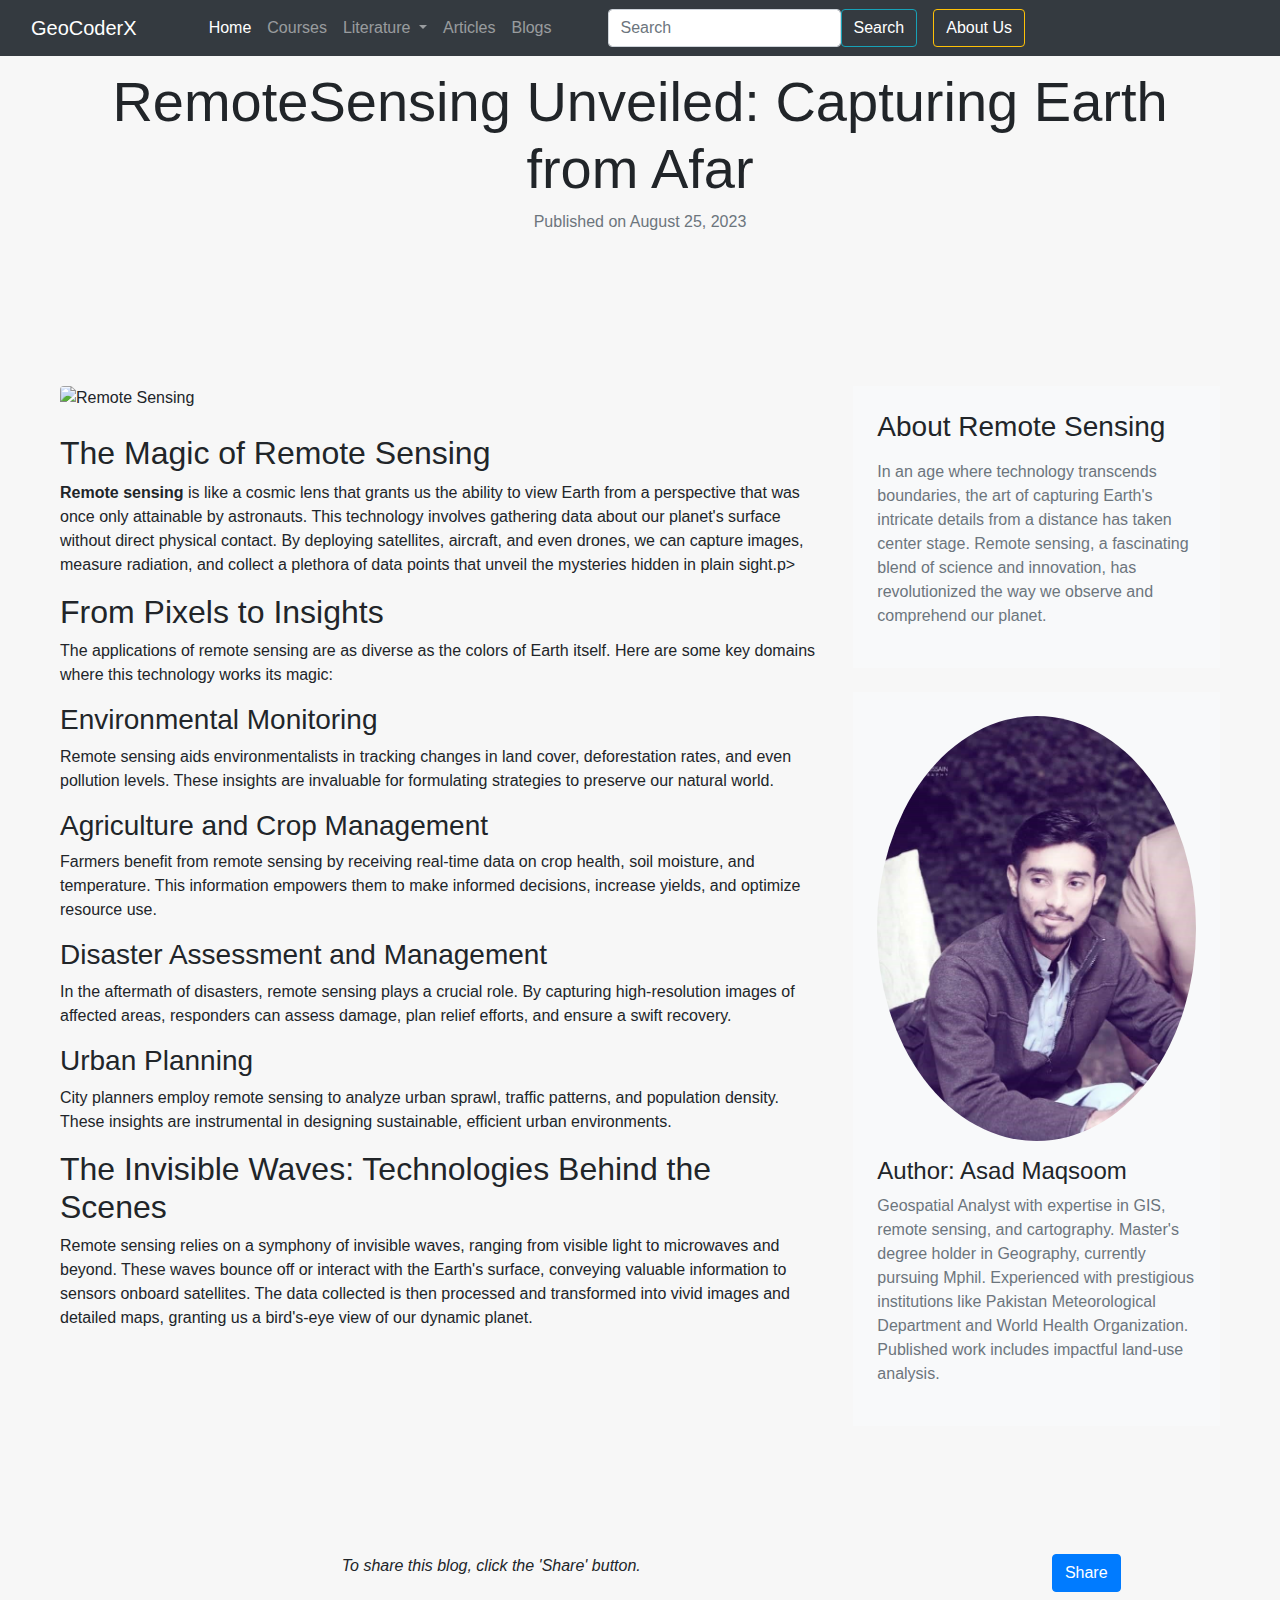
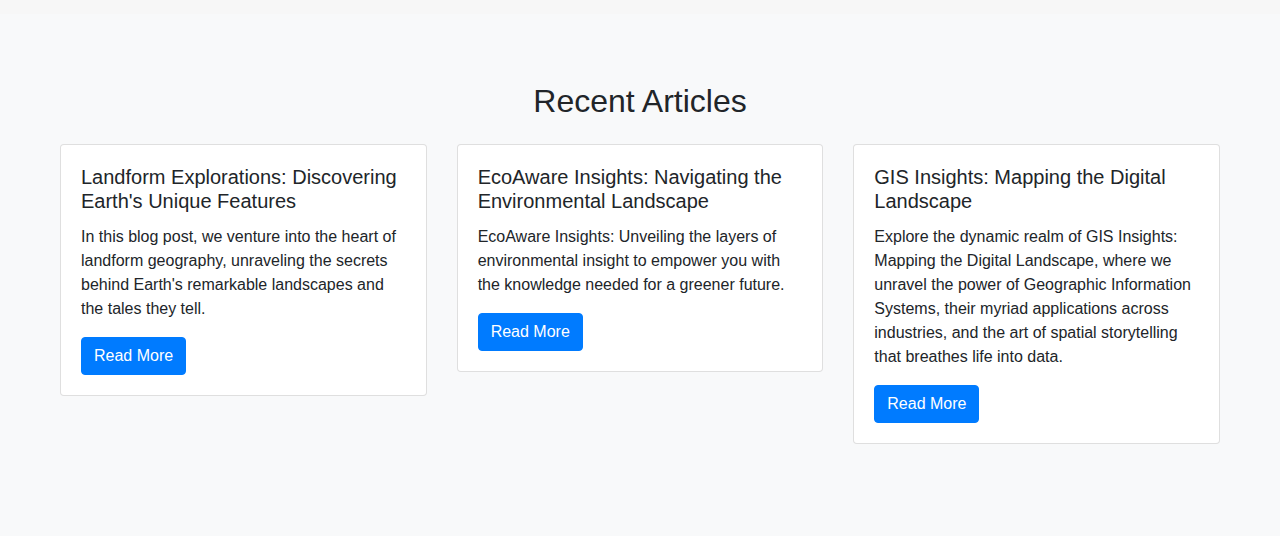
==== 2nd_blog.html @ 99dfe691 "add 2nd_blog.html" ====
<!DOCTYPE html>
<html lang="en">

<head>
  <meta charset="UTF-8">
  <meta name="viewport" content="width=device-width, initial-scale=1.0">
  <link rel="stylesheet" href="https://maxcdn.bootstrapcdn.com/bootstrap/4.5.2/css/bootstrap.min.css">
  <link rel="stylesheet" href="https://stackpath.bootstrapcdn.com/bootstrap/4.1.3/css/bootstrap.min.css"
    integrity="sha384-MCw98/SFnGE8fJT3GXwEOngsV7Zt27NXFoaoApmYm81iuXoPkFOJwJ8ERdknLPMO" crossorigin="anonymous">
  <link rel="stylesheet" href="https://stackpath.bootstrapcdn.com/font-awesome/4.7.0/css/font-awesome.min.css">
  <link href="https://cdn.jsdelivr.net/npm/bootstrap@5.3.0-alpha3/dist/css/bootstrap.min.css" rel="stylesheet"
    integrity="sha384-KK94CHFLLe+nY2dmCWGMq91rCGa5gtU4mk92HdvYe+M/SXH301p5ILy+dN9+nJOZ" crossorigin="anonymous">
  <link rel="stylesheet" href="styles.css"> <!-- Add your custom CSS file for premium styling -->

  <style>
    .special-link:hover {
      color: rgb(252, 252, 252) !important;
      background-color: black !important;
    }

    .no-underline a {
      text-decoration: none;
      color: white;
    }

    body {
      background-color: #f7f7f7;
      margin: 0;
      font-family: Arial, sans-serif;
    }

    .container {
      max-width: 1200px;
      margin: 0 auto;
      padding: 20px;
      position: relative;
    }

    .blog-content {
      width: 70%;
      float: left;
    }

    .share-icons {
      position: fixed;
      top: 50%;
      right: -60px;
      transform: translateY(-50%);
      background-color: #fff;
      border: 1px solid #ddd;
      padding: 15px;
      box-shadow: 0px 0px 10px rgba(0, 0, 0, 0.2);
      border-radius: 8px;
      transition: right 0.3s ease;
    }

    .share-icons.active {
      right: 20px;
    }

    .share-icons a {
      display: block;
      margin-bottom: 10px;
      text-align: center;
      text-decoration: none;
      color: #333;
      font-size: 24px;
      transition: color 0.3s ease;
    }

    .share-icons a:hover {
      color: #007bff;
    }
  </style>
  <title>RemoteSensing Unveiled: Capturing Earth from Afar</title>
</head>

<body>
  <header data-bs-theme="dark ">
    <nav class="navbar navbar-expand-md navbar-dark fixed-top bg-dark ">
      <div class="container-fluid">
        <a class="navbar-brand" href="index.html">GeoCoderX</a>
        <button class="navbar-toggler" type="button" data-bs-toggle="collapse" data-bs-target="#navbarCollapse"
          aria-controls="navbarCollapse" aria-expanded="false" aria-label="Toggle navigation">
          <span class="navbar-toggler-icon"></span>
        </button>
        <div class="collapse navbar-collapse" id="navbarCollapse">
          <ul class="navbar-nav me-auto mb-2 mb-md-0 mx-5">
            <li class="nav-item">
              <a class="nav-link special-link active" aria-current="page" href="index.html">Home</a>
            </li>
            <li class="nav-item">
              <a class="nav-link special-link" href="course.html">Courses</a>
            </li>
            <ul class="navbar-nav ">
              <li class="nav-item dropdown">
                <a class="nav-link special-link dropdown-toggle" href="#" id="navbarDropdown" role="button"
                  data-bs-toggle="dropdown" aria-expanded="false">
                  Literature
                </a>
                <ul class="dropdown-menu" aria-labelledby="navbarDropdown">
                  <li><a class="dropdown-item special-link" href="GIS.html">Geographic Information
                      System</a></li>
                  <li><a class="dropdown-item special-link" href="#">Remote Sensing</a></li>
                  <li><a class="dropdown-item special-link" href="#">Urban Tourism</a></li>
                  <li><a class="dropdown-item special-link" href="#">Physical Geography</a></li>
                  <li><a class="dropdown-item special-link" href="#">Commercial Geography</a></li>
                </ul>
              </li>
            </ul>
            <li class="nav-item">
              <a class="nav-link special-link" href="Articles.html">Articles</a>
            </li>
            <li class="nav-item">
              <a class="nav-link special-link" href="Blog.html">Blogs</a>
            </li>

          </ul>
          <form class="d-flex " role="search">
            <input class="form-control me-2" type="search" placeholder="Search" aria-label="Search">
            <button class="btn btn-outline-info text-white" type="submit">Search</button>
          </form>
          <!-- <button type="button" class="btn btn-info mx-3">About us</button> -->
          <button type="button" class="btn btn-outline-warning mx-3 no-underline "><a href="about.html">About
              Us</a></button>
        </div>
      </div>
    </nav>
    <!-- <div id="blank">
          <p></p>
        </div> -->
  </header>
  <!-- Header -->
  <header class="header text-center py-5 ">
    <div class="container">
      <h1 class="display-4">RemoteSensing Unveiled: Capturing Earth from Afar</h1>
      <!-- <p class="lead"></p> -->
      <p class="text-center text-muted">Published on August 25, 2023</p>
    </div>
  </header>

  <!-- Main Content -->
  <main>
    <div class="container my-5">
      <div class="row">
        <div class="col-lg-8">
          <img
            src="https://gisgeography.com/wp-content/uploads/2015/11/What-Is-Remote-Sensing-1.jpg"
            class="img-fluid rounded mb-4" alt="Remote Sensing">
          <h2>The Magic of Remote Sensing</h2>
          <p><b>Remote sensing</b> is like a cosmic lens that grants us the ability to view Earth from a perspective that was once only attainable by astronauts. This technology involves gathering data about our planet's surface without direct physical contact. By deploying satellites, aircraft, and even drones, we can capture images, measure radiation, and collect a plethora of data points that unveil the mysteries hidden in plain sight.p>

          <!-- More content here -->

          <h2>From Pixels to Insights</h2>
          <p>The applications of remote sensing are as diverse as the colors of Earth itself. Here are some key domains where this technology works its magic:</p>
          <h3>Environmental Monitoring</h3>
          <p>Remote sensing aids environmentalists in tracking changes in land cover, deforestation rates, and even pollution levels. These insights are invaluable for formulating strategies to preserve our natural world.</p>
          <h3>Agriculture and Crop Management</h3>
          <p>Farmers benefit from remote sensing by receiving real-time data on crop health, soil moisture, and temperature. This information empowers them to make informed decisions, increase yields, and optimize resource use.</p>
          <h3>Disaster Assessment and Management</h3>
          <p>In the aftermath of disasters, remote sensing plays a crucial role. By capturing high-resolution images of affected areas, responders can assess damage, plan relief efforts, and ensure a swift recovery.</p>
          <h3>Urban Planning</h3>
          <p>City planners employ remote sensing to analyze urban sprawl, traffic patterns, and population density. These insights are instrumental in designing sustainable, efficient urban environments.</p>
          <h2>The Invisible Waves: Technologies Behind the Scenes</h2>
          <p>Remote sensing relies on a symphony of invisible waves, ranging from visible light to microwaves and beyond. These waves bounce off or interact with the Earth's surface, conveying valuable information to sensors onboard satellites. The data collected is then processed and transformed into vivid images and detailed maps, granting us a bird's-eye view of our dynamic planet.</p>
        </div>
        <!-- Sidebar with About and Author sections -->
        <div class="col-lg-4">
          <div class="about-section bg-light p-4 mb-4">
            <h3 class="mb-3">About Remote Sensing</h3>
            <p class="text-muted">In an age where technology transcends boundaries, the art of capturing Earth's intricate details from a distance has taken center stage. Remote sensing, a fascinating blend of science and innovation, has revolutionized the way we observe and comprehend our planet. </p>
          </div>

          <div class="author-section bg-light p-4 mb-4">
            <img src="Asad.jpg" class="img-fluid rounded-circle mb-3" alt="Author">
            <h4>Author: Asad Maqsoom</h4>
            <p class="text-muted">Geospatial Analyst with expertise in GIS, remote sensing, and cartography. Master's
              degree holder in Geography, currently pursuing Mphil. Experienced with prestigious institutions like
              Pakistan Meteorological Department and World Health Organization. Published work includes impactful
              land-use analysis.</p>
          </div>
        </div>
      </div>
    </div>
    <div class="container">
      <div class="row">
        <div class="col-lg-9 text-center mt-3">
          <p><i>To share this blog, click the 'Share' button.</i></p>
        </div>
        <div class="col-lg-3">
          <div class="share-icons" id="shareIcons">
            <a href="https://www.facebook.com/"><i class="fab fa-facebook"></i></a>
            <a href="https://www.instagram.com/"><i class="fab fa-instagram"></i></a>
            <a href="https://wa.me/whatsappphonenumber"><i class="fab fa-whatsapp"></i></a>
            <a href="https://twitter.com/"><i class="fab fa-twitter"></i></a>
          </div>
          <div class="text-center mt-3">
            <button class="btn btn-primary" id="toggleIcons">Share</button>
          </div>
        </div>
      </div>
    </div>

    <!-- The rest of your content -->
    </div>
    </div>

    <!-- Recent Articles -->
    <div class="recent-articles bg-light py-5">
      <div class="container">
        <h2 class="text-center mb-4">Recent Articles</h2>
        <div class="row">
          <div class="col-md-4">
            <div class="card mb-4">
              <!-- <img src="article1.jpg" class="card-img-top" alt="Article 1"> -->
              <div class="card-body">
                <h5 class="card-title">Landform Explorations: Discovering Earth's Unique Features</h5>
                <p class="card-text">In this blog post, we venture into the heart of landform geography, unraveling the secrets behind Earth's remarkable landscapes and the tales they tell.</p>
                <a href="#" class="btn btn-primary">Read More</a>
              </div>
            </div>
          </div>
          <div class="col-md-4">
            <div class="card mb-4">
              <!-- <img src="article2.jpg" class="card-img-top" alt="Article 2"> -->
              <div class="card-body">
                <h5 class="card-title">EcoAware Insights: Navigating the Environmental Landscape</h5>
                <p class="card-text">EcoAware Insights: Unveiling the layers of environmental insight to empower you with the knowledge needed for a greener future.</p>
                <a href="first_blog.html" class="btn btn-primary">Read More</a>
              </div>
            </div>
          </div>
          <div class="col-md-4">
            <div class="card mb-4">
              <!-- <img src="article3.jpg" class="card-img-top" alt="Article 3"> -->
              <div class="card-body">
                <h5 class="card-title">GIS Insights: Mapping the Digital Landscape</h5>
                <p class="card-text">Explore the dynamic realm of GIS Insights: Mapping the Digital Landscape, where
                  we unravel the power of Geographic Information Systems, their myriad applications across industries, and
                  the art of spatial storytelling that breathes life into data.</p>
                <a href="#" class="btn btn-primary">Read More</a>
              </div>
            </div>
          </div>
        </div>
      </div>
    </div>
  </main>
  <!-- The rest of your content -->

  <script src="https://ajax.googleapis.com/ajax/libs/jquery/3.5.1/jquery.min.js"></script>
  <script>
    $(document).ready(function () {
      $("#toggleIcons").click(function () {
        $("#shareIcons").toggleClass("active");
      });
    });
  </script>
  <script src="https://cdnjs.cloudflare.com/ajax/libs/popper.js/1.16.0/umd/popper.min.js"></script>
  <script src="https://maxcdn.bootstrapcdn.com/bootstrap/4.5.2/js/bootstrap.min.js"></script>
  <script src="https://cdnjs.cloudflare.com/ajax/libs/font-awesome/5.15.3/js/all.min.js"></script>
  <script src="https://code.jquery.com/jquery-3.5.1.slim.min.js"></script>
  <script src="https://cdn.jsdelivr.net/npm/@popperjs/core@2.9.3/dist/umd/popper.min.js"></script>
  <script src="https://maxcdn.bootstrapcdn.com/bootstrap/4.5.2/js/bootstrap.min.js"></script>
</body>

</html>
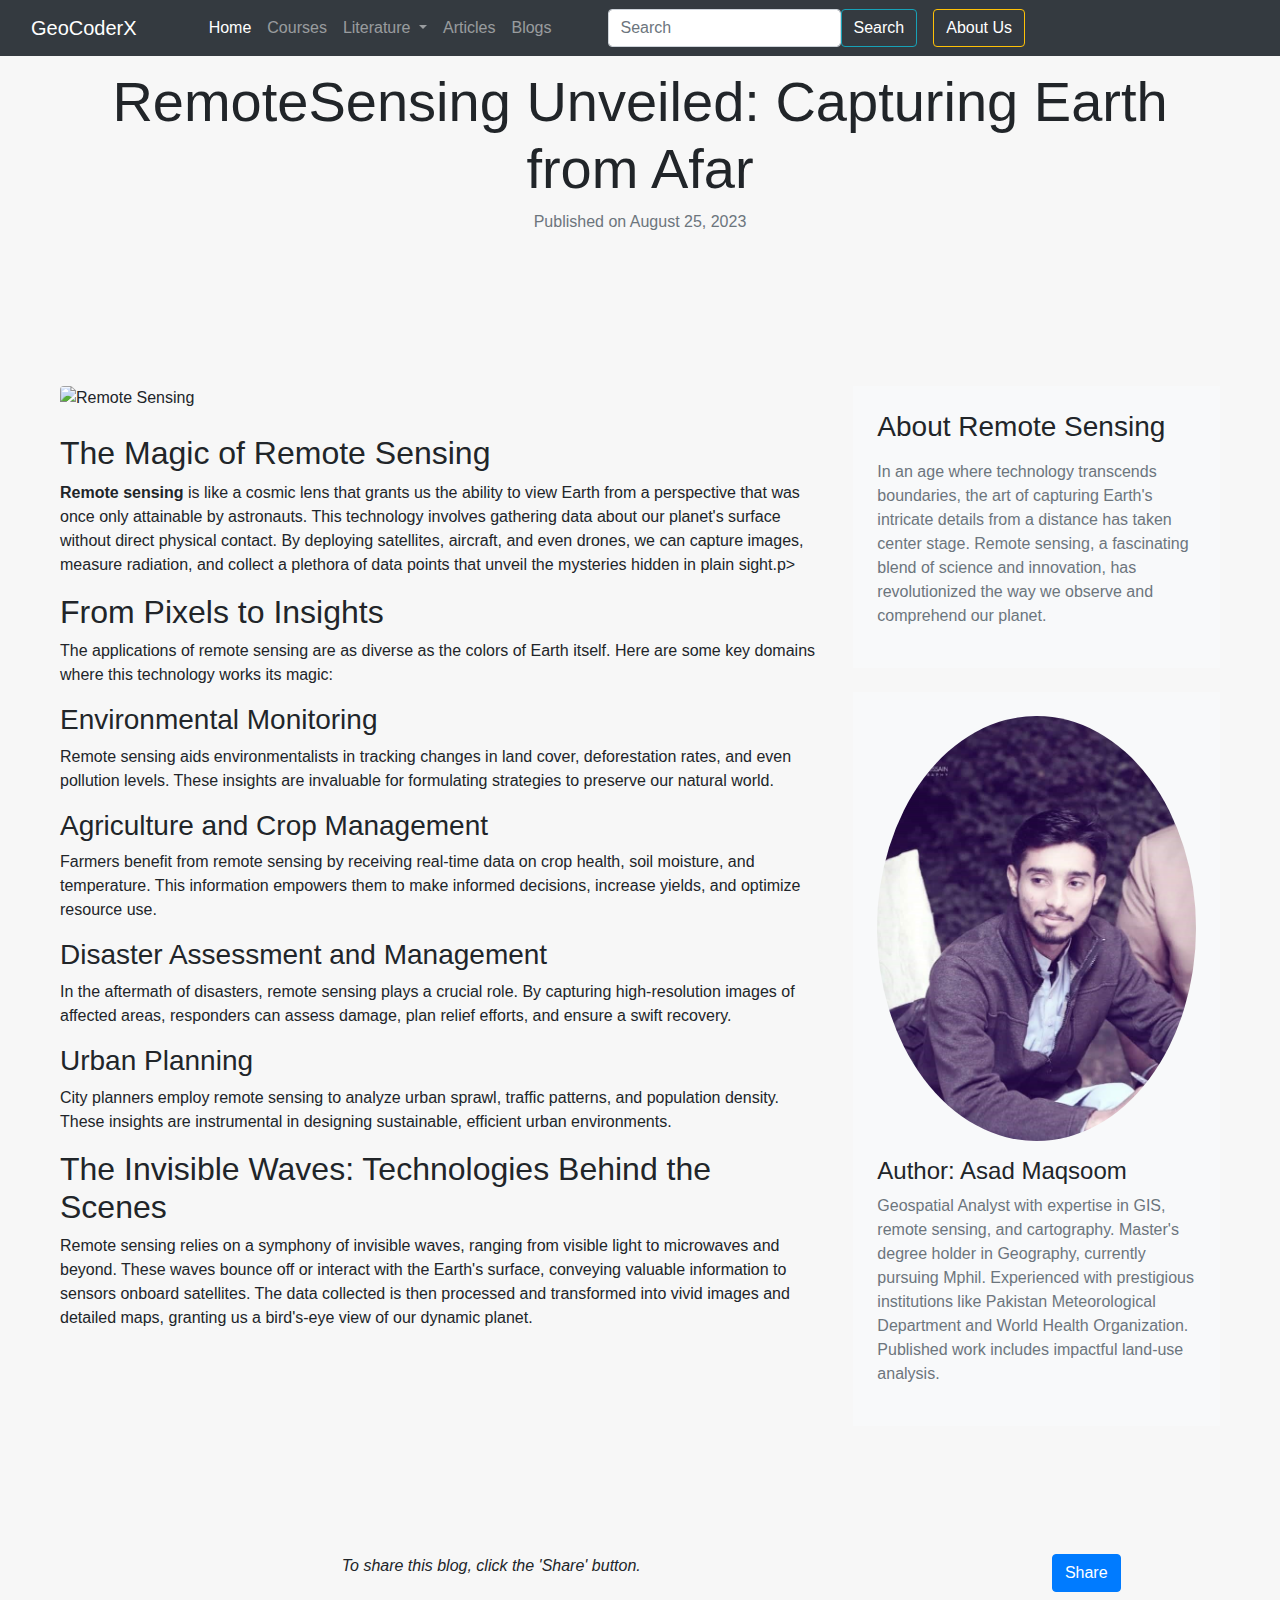
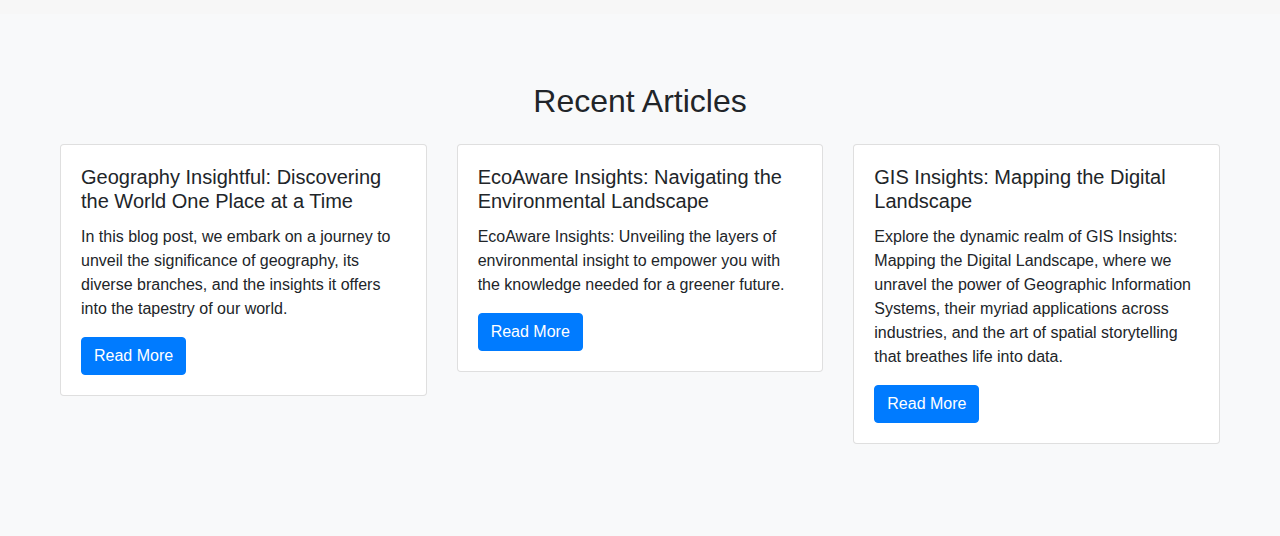
==== commit da9f08ca: "add 4th_blog and update all blogs recent artcles" ====
--- a/2nd_blog.html
+++ b/2nd_blog.html
@@ -215,9 +215,9 @@
             <div class="card mb-4">
               <!-- <img src="article1.jpg" class="card-img-top" alt="Article 1"> -->
               <div class="card-body">
-                <h5 class="card-title">Landform Explorations: Discovering Earth's Unique Features</h5>
-                <p class="card-text">In this blog post, we venture into the heart of landform geography, unraveling the secrets behind Earth's remarkable landscapes and the tales they tell.</p>
-                <a href="#" class="btn btn-primary">Read More</a>
+                <h5 class="card-title">Geography Insightful: Discovering the World One Place at a Time</h5>
+                <p class="card-text"> In this blog post, we embark on a journey to unveil the significance of geography, its diverse branches, and the insights it offers into the tapestry of our world.</p>
+                <a href="4th_blog.html" class="btn btn-primary">Read More</a>
               </div>
             </div>
           </div>
@@ -239,7 +239,7 @@
                 <p class="card-text">Explore the dynamic realm of GIS Insights: Mapping the Digital Landscape, where
                   we unravel the power of Geographic Information Systems, their myriad applications across industries, and
                   the art of spatial storytelling that breathes life into data.</p>
-                <a href="#" class="btn btn-primary">Read More</a>
+                <a href="3rd_blog.html" class="btn btn-primary">Read More</a>
               </div>
             </div>
           </div>
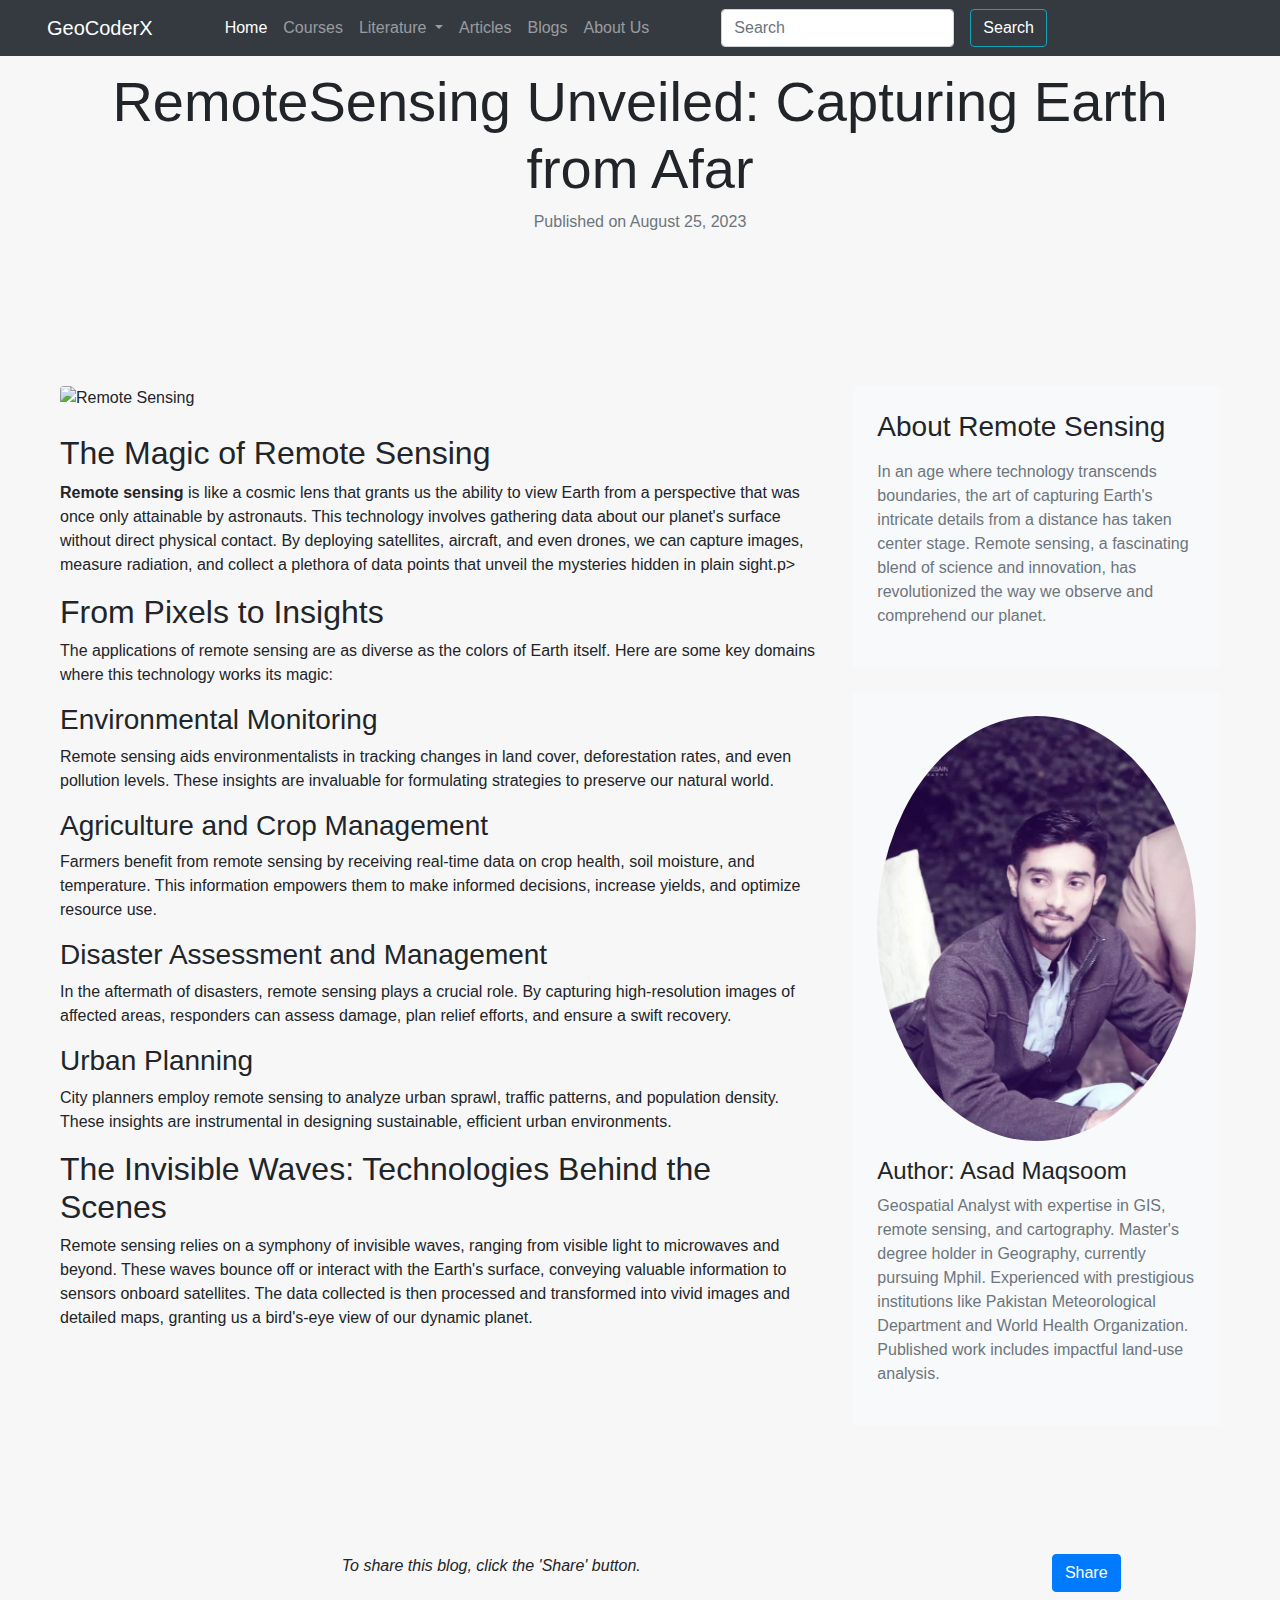
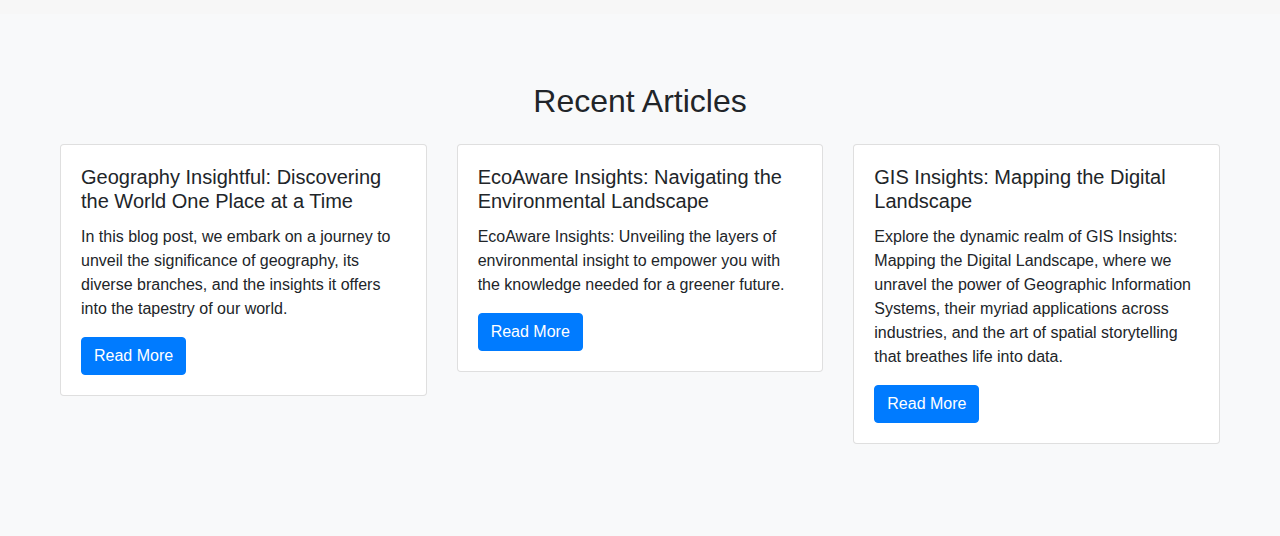
==== commit 9be8b9a6: "remove about button and update navbar" ====
--- a/2nd_blog.html
+++ b/2nd_blog.html
@@ -2,267 +2,298 @@
 <html lang="en">
 
 <head>
-  <meta charset="UTF-8">
-  <meta name="viewport" content="width=device-width, initial-scale=1.0">
-  <link rel="stylesheet" href="https://maxcdn.bootstrapcdn.com/bootstrap/4.5.2/css/bootstrap.min.css">
-  <link rel="stylesheet" href="https://stackpath.bootstrapcdn.com/bootstrap/4.1.3/css/bootstrap.min.css"
-    integrity="sha384-MCw98/SFnGE8fJT3GXwEOngsV7Zt27NXFoaoApmYm81iuXoPkFOJwJ8ERdknLPMO" crossorigin="anonymous">
-  <link rel="stylesheet" href="https://stackpath.bootstrapcdn.com/font-awesome/4.7.0/css/font-awesome.min.css">
-  <link href="https://cdn.jsdelivr.net/npm/bootstrap@5.3.0-alpha3/dist/css/bootstrap.min.css" rel="stylesheet"
-    integrity="sha384-KK94CHFLLe+nY2dmCWGMq91rCGa5gtU4mk92HdvYe+M/SXH301p5ILy+dN9+nJOZ" crossorigin="anonymous">
-  <link rel="stylesheet" href="styles.css"> <!-- Add your custom CSS file for premium styling -->
-
-  <style>
-    .special-link:hover {
-      color: rgb(252, 252, 252) !important;
-      background-color: black !important;
-    }
-
-    .no-underline a {
-      text-decoration: none;
-      color: white;
-    }
-
-    body {
-      background-color: #f7f7f7;
-      margin: 0;
-      font-family: Arial, sans-serif;
-    }
-
-    .container {
-      max-width: 1200px;
-      margin: 0 auto;
-      padding: 20px;
-      position: relative;
-    }
-
-    .blog-content {
-      width: 70%;
-      float: left;
-    }
-
-    .share-icons {
-      position: fixed;
-      top: 50%;
-      right: -60px;
-      transform: translateY(-50%);
-      background-color: #fff;
-      border: 1px solid #ddd;
-      padding: 15px;
-      box-shadow: 0px 0px 10px rgba(0, 0, 0, 0.2);
-      border-radius: 8px;
-      transition: right 0.3s ease;
-    }
-
-    .share-icons.active {
-      right: 20px;
-    }
-
-    .share-icons a {
-      display: block;
-      margin-bottom: 10px;
-      text-align: center;
-      text-decoration: none;
-      color: #333;
-      font-size: 24px;
-      transition: color 0.3s ease;
-    }
-
-    .share-icons a:hover {
-      color: #007bff;
-    }
-  </style>
-  <title>RemoteSensing Unveiled: Capturing Earth from Afar</title>
+    <meta charset="UTF-8">
+    <meta name="viewport" content="width=device-width, initial-scale=1.0">
+    <link rel="stylesheet" href="https://maxcdn.bootstrapcdn.com/bootstrap/4.5.2/css/bootstrap.min.css">
+    <link rel="stylesheet" href="https://stackpath.bootstrapcdn.com/bootstrap/4.1.3/css/bootstrap.min.css"
+        integrity="sha384-MCw98/SFnGE8fJT3GXwEOngsV7Zt27NXFoaoApmYm81iuXoPkFOJwJ8ERdknLPMO" crossorigin="anonymous">
+    <link rel="stylesheet" href="https://stackpath.bootstrapcdn.com/font-awesome/4.7.0/css/font-awesome.min.css">
+    <link href="https://cdn.jsdelivr.net/npm/bootstrap@5.3.0-alpha3/dist/css/bootstrap.min.css" rel="stylesheet"
+        integrity="sha384-KK94CHFLLe+nY2dmCWGMq91rCGa5gtU4mk92HdvYe+M/SXH301p5ILy+dN9+nJOZ" crossorigin="anonymous">
+    <link rel="stylesheet" href="styles.css"> <!-- Add your custom CSS file for premium styling -->
+
+    <style>
+        .special-link:hover {
+            color: rgb(252, 252, 252) !important;
+            background-color: black !important;
+        }
+
+        .no-underline a {
+            text-decoration: none;
+            color: white;
+        }
+
+        body {
+            background-color: #f7f7f7;
+            margin: 0;
+            font-family: Arial, sans-serif;
+        }
+
+        .container {
+            max-width: 1200px;
+            margin: 0 auto;
+            padding: 20px;
+            position: relative;
+        }
+
+        .blog-content {
+            width: 70%;
+            float: left;
+        }
+
+        .share-icons {
+            position: fixed;
+            top: 50%;
+            right: -60px;
+            transform: translateY(-50%);
+            background-color: #fff;
+            border: 1px solid #ddd;
+            padding: 15px;
+            box-shadow: 0px 0px 10px rgba(0, 0, 0, 0.2);
+            border-radius: 8px;
+            transition: right 0.3s ease;
+        }
+
+        .share-icons.active {
+            right: 20px;
+        }
+
+        .share-icons a {
+            display: block;
+            margin-bottom: 10px;
+            text-align: center;
+            text-decoration: none;
+            color: #333;
+            font-size: 24px;
+            transition: color 0.3s ease;
+        }
+
+        .share-icons a:hover {
+            color: #007bff;
+        }
+    </style>
+    <title>RemoteSensing Unveiled: Capturing Earth from Afar</title>
 </head>
 
 <body>
-  <header data-bs-theme="dark ">
-    <nav class="navbar navbar-expand-md navbar-dark fixed-top bg-dark ">
-      <div class="container-fluid">
-        <a class="navbar-brand" href="index.html">GeoCoderX</a>
-        <button class="navbar-toggler" type="button" data-bs-toggle="collapse" data-bs-target="#navbarCollapse"
-          aria-controls="navbarCollapse" aria-expanded="false" aria-label="Toggle navigation">
-          <span class="navbar-toggler-icon"></span>
-        </button>
-        <div class="collapse navbar-collapse" id="navbarCollapse">
-          <ul class="navbar-nav me-auto mb-2 mb-md-0 mx-5">
-            <li class="nav-item">
-              <a class="nav-link special-link active" aria-current="page" href="index.html">Home</a>
-            </li>
-            <li class="nav-item">
-              <a class="nav-link special-link" href="course.html">Courses</a>
-            </li>
-            <ul class="navbar-nav ">
-              <li class="nav-item dropdown">
-                <a class="nav-link special-link dropdown-toggle" href="#" id="navbarDropdown" role="button"
-                  data-bs-toggle="dropdown" aria-expanded="false">
-                  Literature
-                </a>
-                <ul class="dropdown-menu" aria-labelledby="navbarDropdown">
-                  <li><a class="dropdown-item special-link" href="GIS.html">Geographic Information
-                      System</a></li>
-                  <li><a class="dropdown-item special-link" href="#">Remote Sensing</a></li>
-                  <li><a class="dropdown-item special-link" href="#">Urban Tourism</a></li>
-                  <li><a class="dropdown-item special-link" href="#">Physical Geography</a></li>
-                  <li><a class="dropdown-item special-link" href="#">Commercial Geography</a></li>
-                </ul>
-              </li>
-            </ul>
-            <li class="nav-item">
-              <a class="nav-link special-link" href="Articles.html">Articles</a>
-            </li>
-            <li class="nav-item">
-              <a class="nav-link special-link" href="Blog.html">Blogs</a>
-            </li>
-
-          </ul>
-          <form class="d-flex " role="search">
-            <input class="form-control me-2" type="search" placeholder="Search" aria-label="Search">
-            <button class="btn btn-outline-info text-white" type="submit">Search</button>
-          </form>
-          <!-- <button type="button" class="btn btn-info mx-3">About us</button> -->
-          <button type="button" class="btn btn-outline-warning mx-3 no-underline "><a href="about.html">About
-              Us</a></button>
-        </div>
-      </div>
-    </nav>
-    <!-- <div id="blank">
-          <p></p>
-        </div> -->
-  </header>
-  <!-- Header -->
-  <header class="header text-center py-5 ">
-    <div class="container">
-      <h1 class="display-4">RemoteSensing Unveiled: Capturing Earth from Afar</h1>
-      <!-- <p class="lead"></p> -->
-      <p class="text-center text-muted">Published on August 25, 2023</p>
-    </div>
-  </header>
-
-  <!-- Main Content -->
-  <main>
-    <div class="container my-5">
-      <div class="row">
-        <div class="col-lg-8">
-          <img
-            src="https://gisgeography.com/wp-content/uploads/2015/11/What-Is-Remote-Sensing-1.jpg"
-            class="img-fluid rounded mb-4" alt="Remote Sensing">
-          <h2>The Magic of Remote Sensing</h2>
-          <p><b>Remote sensing</b> is like a cosmic lens that grants us the ability to view Earth from a perspective that was once only attainable by astronauts. This technology involves gathering data about our planet's surface without direct physical contact. By deploying satellites, aircraft, and even drones, we can capture images, measure radiation, and collect a plethora of data points that unveil the mysteries hidden in plain sight.p>
-
-          <!-- More content here -->
-
-          <h2>From Pixels to Insights</h2>
-          <p>The applications of remote sensing are as diverse as the colors of Earth itself. Here are some key domains where this technology works its magic:</p>
-          <h3>Environmental Monitoring</h3>
-          <p>Remote sensing aids environmentalists in tracking changes in land cover, deforestation rates, and even pollution levels. These insights are invaluable for formulating strategies to preserve our natural world.</p>
-          <h3>Agriculture and Crop Management</h3>
-          <p>Farmers benefit from remote sensing by receiving real-time data on crop health, soil moisture, and temperature. This information empowers them to make informed decisions, increase yields, and optimize resource use.</p>
-          <h3>Disaster Assessment and Management</h3>
-          <p>In the aftermath of disasters, remote sensing plays a crucial role. By capturing high-resolution images of affected areas, responders can assess damage, plan relief efforts, and ensure a swift recovery.</p>
-          <h3>Urban Planning</h3>
-          <p>City planners employ remote sensing to analyze urban sprawl, traffic patterns, and population density. These insights are instrumental in designing sustainable, efficient urban environments.</p>
-          <h2>The Invisible Waves: Technologies Behind the Scenes</h2>
-          <p>Remote sensing relies on a symphony of invisible waves, ranging from visible light to microwaves and beyond. These waves bounce off or interact with the Earth's surface, conveying valuable information to sensors onboard satellites. The data collected is then processed and transformed into vivid images and detailed maps, granting us a bird's-eye view of our dynamic planet.</p>
-        </div>
-        <!-- Sidebar with About and Author sections -->
-        <div class="col-lg-4">
-          <div class="about-section bg-light p-4 mb-4">
-            <h3 class="mb-3">About Remote Sensing</h3>
-            <p class="text-muted">In an age where technology transcends boundaries, the art of capturing Earth's intricate details from a distance has taken center stage. Remote sensing, a fascinating blend of science and innovation, has revolutionized the way we observe and comprehend our planet. </p>
-          </div>
-
-          <div class="author-section bg-light p-4 mb-4">
-            <img src="Asad.jpg" class="img-fluid rounded-circle mb-3" alt="Author">
-            <h4>Author: Asad Maqsoom</h4>
-            <p class="text-muted">Geospatial Analyst with expertise in GIS, remote sensing, and cartography. Master's
-              degree holder in Geography, currently pursuing Mphil. Experienced with prestigious institutions like
-              Pakistan Meteorological Department and World Health Organization. Published work includes impactful
-              land-use analysis.</p>
-          </div>
-        </div>
-      </div>
-    </div>
-    <div class="container">
-      <div class="row">
-        <div class="col-lg-9 text-center mt-3">
-          <p><i>To share this blog, click the 'Share' button.</i></p>
-        </div>
-        <div class="col-lg-3">
-          <div class="share-icons" id="shareIcons">
-            <a href="https://www.facebook.com/"><i class="fab fa-facebook"></i></a>
-            <a href="https://www.instagram.com/"><i class="fab fa-instagram"></i></a>
-            <a href="https://wa.me/whatsappphonenumber"><i class="fab fa-whatsapp"></i></a>
-            <a href="https://twitter.com/"><i class="fab fa-twitter"></i></a>
-          </div>
-          <div class="text-center mt-3">
-            <button class="btn btn-primary" id="toggleIcons">Share</button>
-          </div>
-        </div>
-      </div>
-    </div>
-
+    <header data-bs-theme="dark ">
+        <nav class="navbar navbar-expand-md navbar-dark fixed-top bg-dark ">
+            <div class="container-fluid">
+                <a class="navbar-brand ml-3" href="index.html">GeoCoderX</a>
+                <button class="navbar-toggler" type="button" data-bs-toggle="collapse" data-bs-target="#navbarCollapse"
+                    aria-controls="navbarCollapse" aria-expanded="false" aria-label="Toggle navigation">
+                    <span class="navbar-toggler-icon"></span>
+                </button>
+                <div class="collapse navbar-collapse" id="navbarCollapse">
+                    <ul class="navbar-nav me-auto mb-2 mb-md-0 mx-5">
+                        <li class="nav-item">
+                            <a class="nav-link special-link active" aria-current="page" href="index.html">Home</a>
+                        </li>
+                        <li class="nav-item">
+                            <a class="nav-link special-link" href="course.html">Courses</a>
+                        </li>
+                        <ul class="navbar-nav ">
+                            <li class="nav-item dropdown">
+                                <a class="nav-link special-link dropdown-toggle" href="#" id="navbarDropdown"
+                                    role="button" data-bs-toggle="dropdown" aria-expanded="false">
+                                    Literature
+                                </a>
+                                <ul class="dropdown-menu" aria-labelledby="navbarDropdown">
+                                    <li><a class="dropdown-item special-link" href="GIS.html">Geographic Information
+                                            System</a></li>
+                                    <li><a class="dropdown-item special-link" href="#">Remote Sensing</a></li>
+                                    <li><a class="dropdown-item special-link" href="#">Urban Tourism</a></li>
+                                    <li><a class="dropdown-item special-link" href="#">Physical Geography</a></li>
+                                    <li><a class="dropdown-item special-link" href="#">Commercial Geography</a></li>
+                                </ul>
+                            </li>
+                        </ul>
+                        <li class="nav-item">
+                            <a class="nav-link special-link" href="Articles.html">Articles</a>
+                        </li>
+                        <li class="nav-item">
+                            <a class="nav-link special-link" href="Blog.html">Blogs</a>
+                        </li>
+                        <li class="nav-item">
+                            <a class="nav-link special-link" href="about.html">About Us</a>
+                        </li>
+
+                    </ul>
+                    <form class="d-flex " role="search">
+                        <input class="form-control mx-3" type="search" placeholder="Search" aria-label="Search">
+                        <!-- <button type="button" class="btn btn-outline-warning mx-3 no-underline "><a href="about.html">About
+                  Us</a></button> -->
+                        <button class="btn btn-outline-info text-white mr-3 " type="submit">Search</button>
+                    </form>
+                    <!-- <button type="button" class="btn btn-info mx-3">About us</button> -->
+
+                </div>
+            </div>
+        </nav>
+    </header>
+    <!-- Header -->
+    <header class="header text-center py-5 ">
+        <div class="container">
+            <h1 class="display-4">RemoteSensing Unveiled: Capturing Earth from Afar</h1>
+            <!-- <p class="lead"></p> -->
+            <p class="text-center text-muted">Published on August 25, 2023</p>
+        </div>
+    </header>
+
+    <!-- Main Content -->
+    <main>
+        <div class="container my-5">
+            <div class="row">
+                <div class="col-lg-8">
+                    <img src="https://gisgeography.com/wp-content/uploads/2015/11/What-Is-Remote-Sensing-1.jpg"
+                        class="img-fluid rounded mb-4" alt="Remote Sensing">
+                    <h2>The Magic of Remote Sensing</h2>
+                    <p><b>Remote sensing</b> is like a cosmic lens that grants us the ability to view Earth from a
+                        perspective that was once only attainable by astronauts. This technology involves gathering data
+                        about our planet's surface without direct physical contact. By deploying satellites, aircraft,
+                        and even drones, we can capture images, measure radiation, and collect a plethora of data points
+                        that unveil the mysteries hidden in plain sight.p>
+
+                        <!-- More content here -->
+
+                    <h2>From Pixels to Insights</h2>
+                    <p>The applications of remote sensing are as diverse as the colors of Earth itself. Here are some
+                        key domains where this technology works its magic:</p>
+                    <h3>Environmental Monitoring</h3>
+                    <p>Remote sensing aids environmentalists in tracking changes in land cover, deforestation rates, and
+                        even pollution levels. These insights are invaluable for formulating strategies to preserve our
+                        natural world.</p>
+                    <h3>Agriculture and Crop Management</h3>
+                    <p>Farmers benefit from remote sensing by receiving real-time data on crop health, soil moisture,
+                        and temperature. This information empowers them to make informed decisions, increase yields, and
+                        optimize resource use.</p>
+                    <h3>Disaster Assessment and Management</h3>
+                    <p>In the aftermath of disasters, remote sensing plays a crucial role. By capturing high-resolution
+                        images of affected areas, responders can assess damage, plan relief efforts, and ensure a swift
+                        recovery.</p>
+                    <h3>Urban Planning</h3>
+                    <p>City planners employ remote sensing to analyze urban sprawl, traffic patterns, and population
+                        density. These insights are instrumental in designing sustainable, efficient urban environments.
+                    </p>
+                    <h2>The Invisible Waves: Technologies Behind the Scenes</h2>
+                    <p>Remote sensing relies on a symphony of invisible waves, ranging from visible light to microwaves
+                        and beyond. These waves bounce off or interact with the Earth's surface, conveying valuable
+                        information to sensors onboard satellites. The data collected is then processed and transformed
+                        into vivid images and detailed maps, granting us a bird's-eye view of our dynamic planet.</p>
+                </div>
+                <!-- Sidebar with About and Author sections -->
+                <div class="col-lg-4">
+                    <div class="about-section bg-light p-4 mb-4">
+                        <h3 class="mb-3">About Remote Sensing</h3>
+                        <p class="text-muted">In an age where technology transcends boundaries, the art of capturing
+                            Earth's intricate details from a distance has taken center stage. Remote sensing, a
+                            fascinating blend of science and innovation, has revolutionized the way we observe and
+                            comprehend our planet. </p>
+                    </div>
+
+                    <div class="author-section bg-light p-4 mb-4">
+                        <img src="Asad.jpg" class="img-fluid rounded-circle mb-3" alt="Author">
+                        <h4>Author: Asad Maqsoom</h4>
+                        <p class="text-muted">Geospatial Analyst with expertise in GIS, remote sensing, and cartography.
+                            Master's
+                            degree holder in Geography, currently pursuing Mphil. Experienced with prestigious
+                            institutions like
+                            Pakistan Meteorological Department and World Health Organization. Published work includes
+                            impactful
+                            land-use analysis.</p>
+                    </div>
+                </div>
+            </div>
+        </div>
+        <div class="container">
+            <div class="row">
+                <div class="col-lg-9 text-center mt-3">
+                    <p><i>To share this blog, click the 'Share' button.</i></p>
+                </div>
+                <div class="col-lg-3">
+                    <div class="share-icons" id="shareIcons">
+                        <a href="https://www.facebook.com/"><i class="fab fa-facebook"></i></a>
+                        <a href="https://www.instagram.com/"><i class="fab fa-instagram"></i></a>
+                        <a href="https://wa.me/whatsappphonenumber"><i class="fab fa-whatsapp"></i></a>
+                        <a href="https://twitter.com/"><i class="fab fa-twitter"></i></a>
+                    </div>
+                    <div class="text-center mt-3">
+                        <button class="btn btn-primary" id="toggleIcons">Share</button>
+                    </div>
+                </div>
+            </div>
+        </div>
+
+        <!-- The rest of your content -->
+        </div>
+        </div>
+
+        <!-- Recent Articles -->
+        <div class="recent-articles bg-light py-5">
+            <div class="container">
+                <h2 class="text-center mb-4">Recent Articles</h2>
+                <div class="row">
+                    <div class="col-md-4">
+                        <div class="card mb-4">
+                            <!-- <img src="article1.jpg" class="card-img-top" alt="Article 1"> -->
+                            <div class="card-body">
+                                <h5 class="card-title">Geography Insightful: Discovering the World One Place at a Time
+                                </h5>
+                                <p class="card-text"> In this blog post, we embark on a journey to unveil the
+                                    significance of geography, its diverse branches, and the insights it offers into the
+                                    tapestry of our world.</p>
+                                <a href="4th_blog.html" class="btn btn-primary">Read More</a>
+                            </div>
+                        </div>
+                    </div>
+                    <div class="col-md-4">
+                        <div class="card mb-4">
+                            <!-- <img src="article2.jpg" class="card-img-top" alt="Article 2"> -->
+                            <div class="card-body">
+                                <h5 class="card-title">EcoAware Insights: Navigating the Environmental Landscape</h5>
+                                <p class="card-text">EcoAware Insights: Unveiling the layers of environmental insight to
+                                    empower you with the knowledge needed for a greener future.</p>
+                                <a href="first_blog.html" class="btn btn-primary">Read More</a>
+                            </div>
+                        </div>
+                    </div>
+                    <div class="col-md-4">
+                        <div class="card mb-4">
+                            <!-- <img src="article3.jpg" class="card-img-top" alt="Article 3"> -->
+                            <div class="card-body">
+                                <h5 class="card-title">GIS Insights: Mapping the Digital Landscape</h5>
+                                <p class="card-text">Explore the dynamic realm of GIS Insights: Mapping the Digital
+                                    Landscape, where
+                                    we unravel the power of Geographic Information Systems, their myriad applications
+                                    across industries, and
+                                    the art of spatial storytelling that breathes life into data.</p>
+                                <a href="3rd_blog.html" class="btn btn-primary">Read More</a>
+                            </div>
+                        </div>
+                    </div>
+                </div>
+            </div>
+        </div>
+    </main>
     <!-- The rest of your content -->
-    </div>
-    </div>
-
-    <!-- Recent Articles -->
-    <div class="recent-articles bg-light py-5">
-      <div class="container">
-        <h2 class="text-center mb-4">Recent Articles</h2>
-        <div class="row">
-          <div class="col-md-4">
-            <div class="card mb-4">
-              <!-- <img src="article1.jpg" class="card-img-top" alt="Article 1"> -->
-              <div class="card-body">
-                <h5 class="card-title">Geography Insightful: Discovering the World One Place at a Time</h5>
-                <p class="card-text"> In this blog post, we embark on a journey to unveil the significance of geography, its diverse branches, and the insights it offers into the tapestry of our world.</p>
-                <a href="4th_blog.html" class="btn btn-primary">Read More</a>
-              </div>
-            </div>
-          </div>
-          <div class="col-md-4">
-            <div class="card mb-4">
-              <!-- <img src="article2.jpg" class="card-img-top" alt="Article 2"> -->
-              <div class="card-body">
-                <h5 class="card-title">EcoAware Insights: Navigating the Environmental Landscape</h5>
-                <p class="card-text">EcoAware Insights: Unveiling the layers of environmental insight to empower you with the knowledge needed for a greener future.</p>
-                <a href="first_blog.html" class="btn btn-primary">Read More</a>
-              </div>
-            </div>
-          </div>
-          <div class="col-md-4">
-            <div class="card mb-4">
-              <!-- <img src="article3.jpg" class="card-img-top" alt="Article 3"> -->
-              <div class="card-body">
-                <h5 class="card-title">GIS Insights: Mapping the Digital Landscape</h5>
-                <p class="card-text">Explore the dynamic realm of GIS Insights: Mapping the Digital Landscape, where
-                  we unravel the power of Geographic Information Systems, their myriad applications across industries, and
-                  the art of spatial storytelling that breathes life into data.</p>
-                <a href="3rd_blog.html" class="btn btn-primary">Read More</a>
-              </div>
-            </div>
-          </div>
-        </div>
-      </div>
-    </div>
-  </main>
-  <!-- The rest of your content -->
-
-  <script src="https://ajax.googleapis.com/ajax/libs/jquery/3.5.1/jquery.min.js"></script>
-  <script>
-    $(document).ready(function () {
-      $("#toggleIcons").click(function () {
-        $("#shareIcons").toggleClass("active");
-      });
-    });
-  </script>
-  <script src="https://cdnjs.cloudflare.com/ajax/libs/popper.js/1.16.0/umd/popper.min.js"></script>
-  <script src="https://maxcdn.bootstrapcdn.com/bootstrap/4.5.2/js/bootstrap.min.js"></script>
-  <script src="https://cdnjs.cloudflare.com/ajax/libs/font-awesome/5.15.3/js/all.min.js"></script>
-  <script src="https://code.jquery.com/jquery-3.5.1.slim.min.js"></script>
-  <script src="https://cdn.jsdelivr.net/npm/@popperjs/core@2.9.3/dist/umd/popper.min.js"></script>
-  <script src="https://maxcdn.bootstrapcdn.com/bootstrap/4.5.2/js/bootstrap.min.js"></script>
+
+    <script src="https://ajax.googleapis.com/ajax/libs/jquery/3.5.1/jquery.min.js"></script>
+    <script>
+        $(document).ready(function () {
+            $("#toggleIcons").click(function () {
+                $("#shareIcons").toggleClass("active");
+            });
+        });
+    </script>
+    <script src="https://cdnjs.cloudflare.com/ajax/libs/popper.js/1.16.0/umd/popper.min.js"></script>
+    <script src="https://maxcdn.bootstrapcdn.com/bootstrap/4.5.2/js/bootstrap.min.js"></script>
+    <script src="https://cdnjs.cloudflare.com/ajax/libs/font-awesome/5.15.3/js/all.min.js"></script>
+    <script src="https://code.jquery.com/jquery-3.5.1.slim.min.js"></script>
+    <script src="https://cdn.jsdelivr.net/npm/@popperjs/core@2.9.3/dist/umd/popper.min.js"></script>
+    <script src="https://maxcdn.bootstrapcdn.com/bootstrap/4.5.2/js/bootstrap.min.js"></script>
+    <script src="https://cdn.jsdelivr.net/npm/bootstrap@5.3.0-alpha3/dist/js/bootstrap.bundle.min.js"
+        integrity="sha384-ENjdO4Dr2bkBIFxQpeoTz1HIcje39Wm4jDKdf19U8gI4ddQ3GYNS7NTKfAdVQSZe"
+        crossorigin="anonymous"></script>
 </body>
 
 </html>